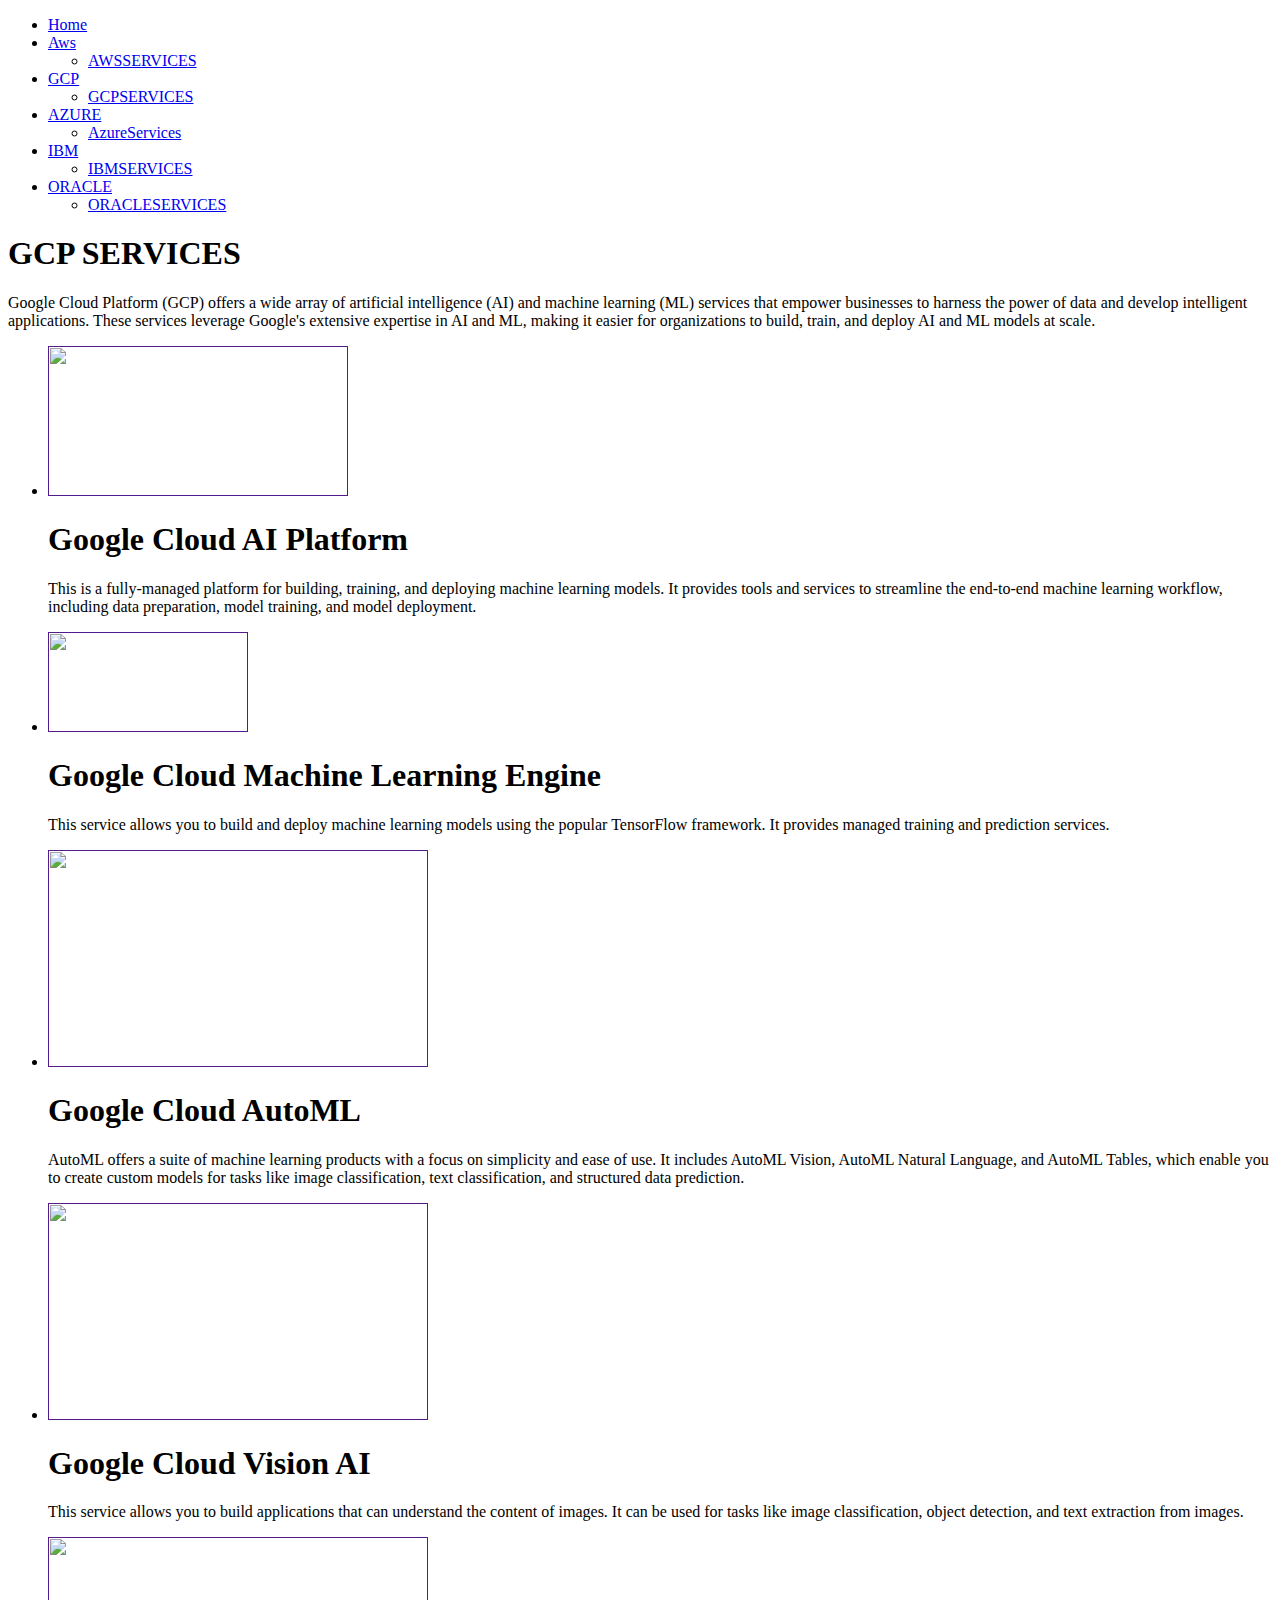
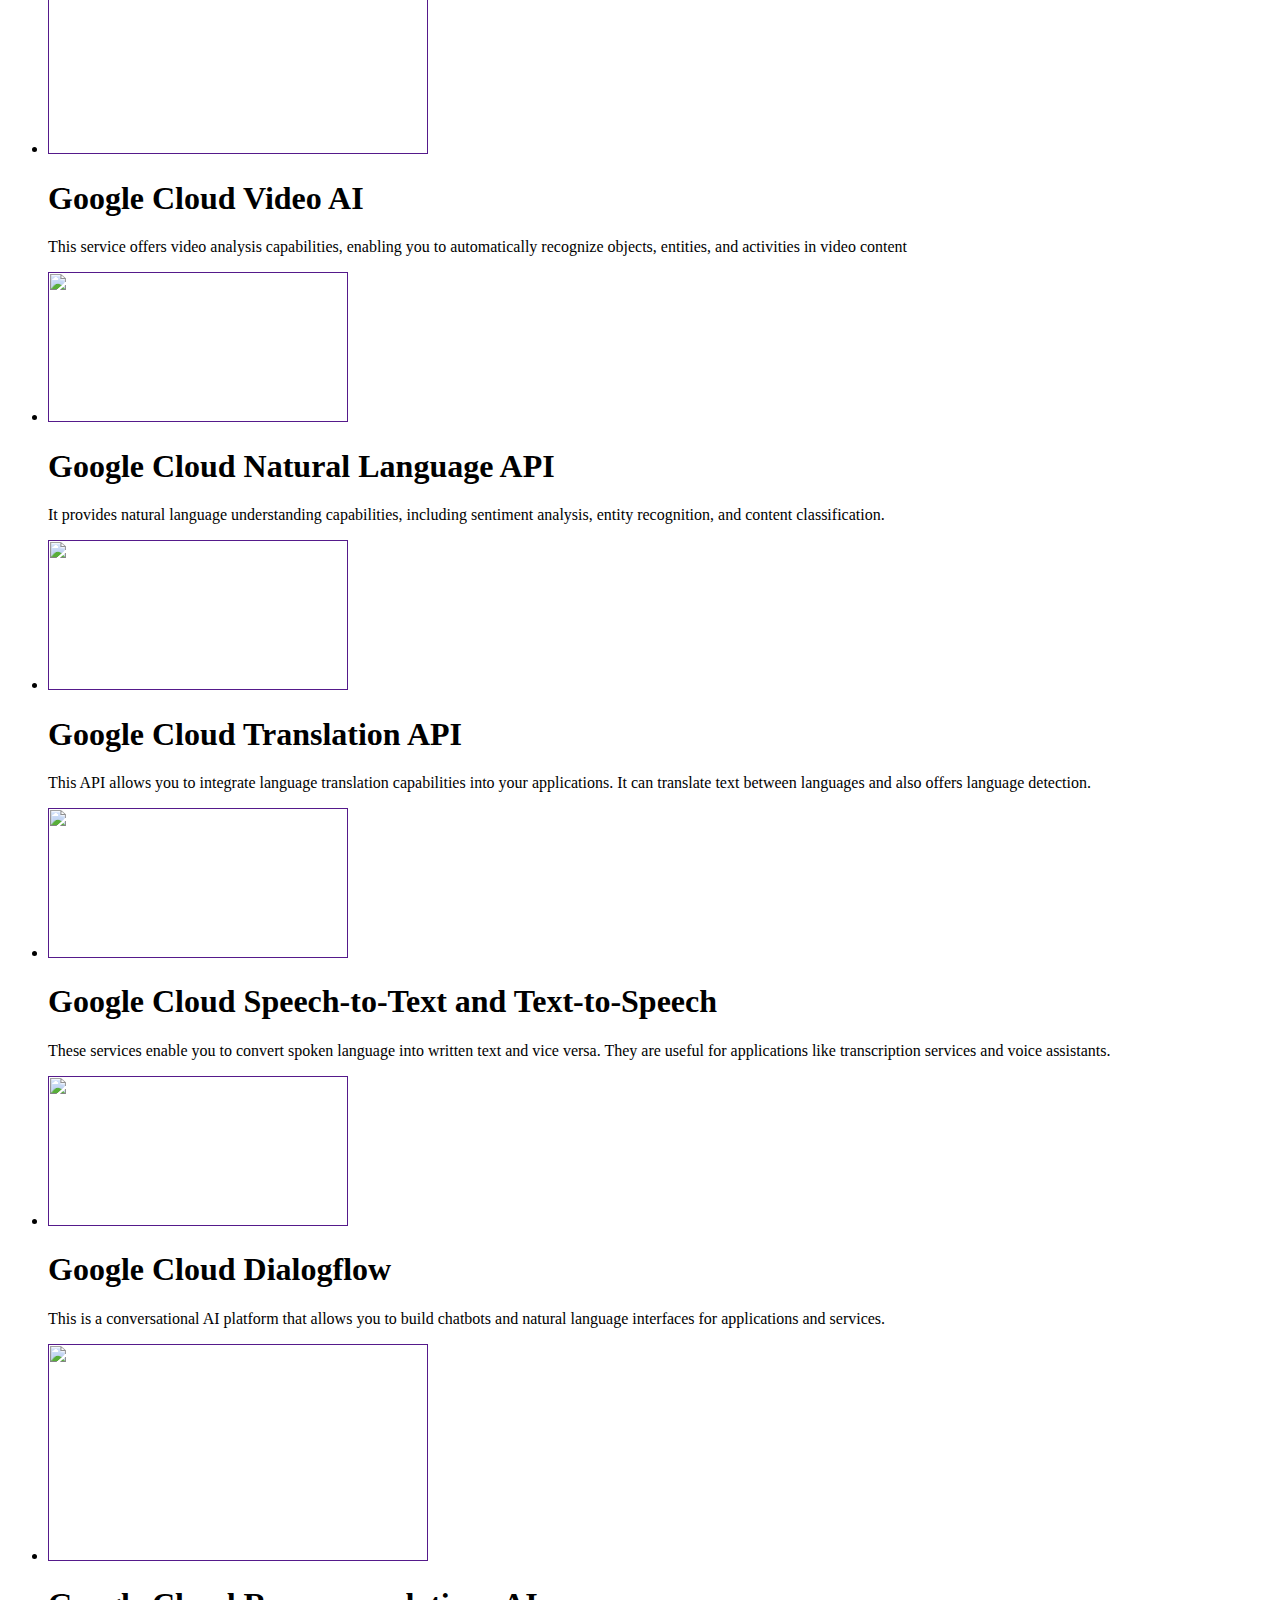
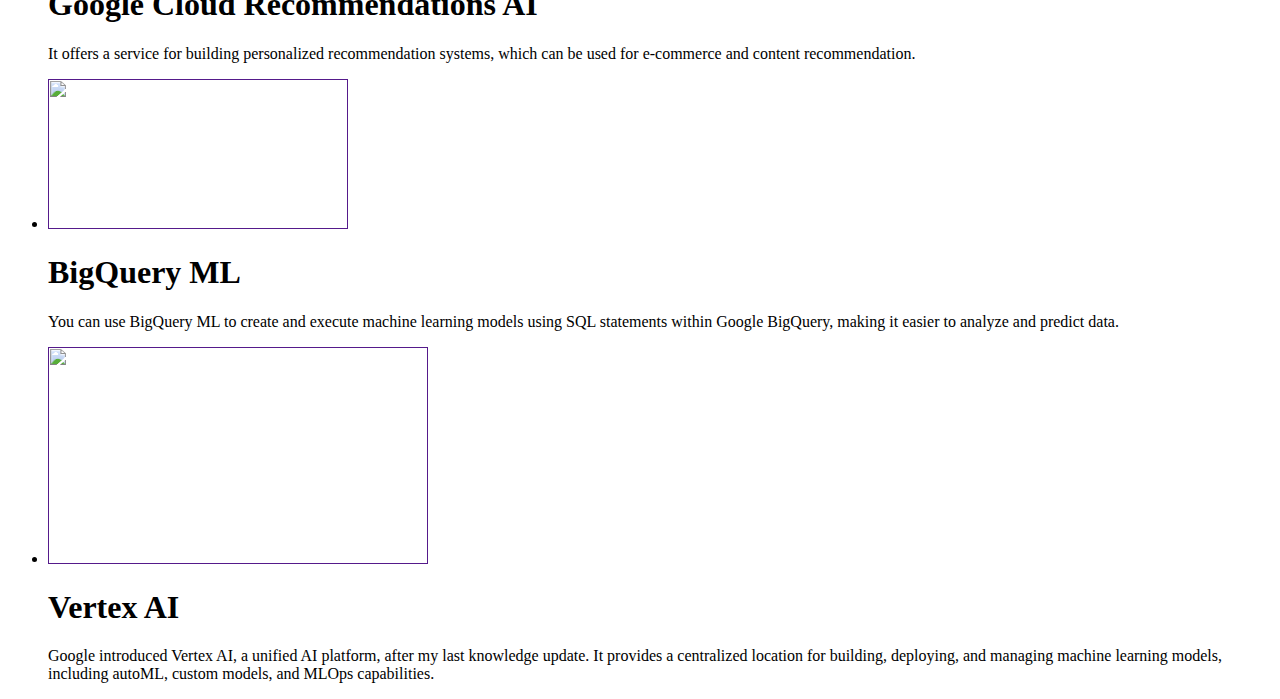
==== gcpprojectservices.html @ e1c2b0af "Update gcpprojectservices.html" ====
<!doctype html>
<!-- Website template by freewebsitetemplates.com -->
<html>
<head>
	<meta charset="UTF-8">
	<meta name="viewport" content="width=device-width, initial-scale=1.0">
	<title>projects - Space Science Website Template</title>
	<link rel="stylesheet" href="css/style.css" type="text/css">
	<link rel="stylesheet" type="text/css" href="css/mobile.css">
	<script src="js/mobile.js" type="text/javascript"></script>
</head>
<body>
	<div id="page">
		<div id="header">
            <div>
				<a href="index.html" class=""></a>
				<ul id="navigation">
					<li class="selected">
						<a href="index.html">Home</a>
					</li>
					<li class ="menu">
						<a href="aws.html">Aws</a>
						<ul class="primary">
							<li>
								<a href="awsprojectsservices.html">AWSSERVICES</a>
							</li>
						</ul>
					</li>
					<li class="menu">
						<a href="gcp.html">GCP</a>
						<ul class="primary">
							<li>
								<a href="gcpprojectservices.html">GCPSERVICES</a>
							</li>
						</ul>
					</li>
					<li class="menu">
						<a href="azure.html">AZURE</a>
						<ul class="secondary">
							<li>
								<a href="azureprojectsservices.html">AzureServices</a>
							</li>
						</ul>
					</li>
					<li class="menu">
						<a href="ibm.html">IBM</a>
						<ul class="secondary">
							<li>
								<a href="ibmservices.html">IBMSERVICES</a>
							</li>
						</ul>
					</li>
					<li class="menu">
						<a href="oracle.html">ORACLE</a>
						<ul class="secondary">
							<li>
								<a href="oracleprojectsservices.html">ORACLESERVICES</a>
							</li>
						</ul>
					</li>
				</ul>
			</div>
		</div>
		<div id="body">
			<div class="header">
				<div>
					<h1>GCP SERVICES</h1>
					<p>Google Cloud Platform (GCP) offers a wide array of artificial intelligence (AI) and machine learning (ML) services that empower businesses to harness the power of data and develop intelligent applications. These services leverage Google's extensive expertise in AI and ML, making it easier for organizations to build, train, and deploy AI and ML models at scale.</p>
					<ul>
						<li>
							<a href=""><img src="gcp ai.png" width="300" height="150" alt=""></a>
							<div>
								<h1>Google Cloud AI Platform</h1>
								<p>This is a fully-managed platform for building, training, and deploying machine learning models. It provides tools and services to streamline the end-to-end machine learning workflow, including data preparation, model training, and model deployment.</p>		
							</div>
						</li>
                        <li>
							<a href=""><img src="gcpml.jpg" width="200" height="100" alt=""></a>
							<div>
								<h1>Google Cloud Machine Learning Engine</h1>
								<p> This service allows you to build and deploy machine learning models using the popular TensorFlow framework. It provides managed training and prediction services.</p>
							</div>
						</li>
						<li>
							<a href=""><img src="gcpauto ml.png" width="380" height="217" alt=""></a>
							<div>
								<h1>Google Cloud AutoML</h1>
								<p> AutoML offers a suite of machine learning products with a focus on simplicity and ease of use. It includes AutoML Vision, AutoML Natural Language, and AutoML Tables, which enable you to create custom models for tasks like image classification, text classification, and structured data prediction.
                                </p>
							</div>						
						</li>
						<li>
							<a href=""><img src="gcp vision ai.png" width="380" height="217" alt=""></a>
							<div>
								<h1>Google Cloud Vision AI</h1>
								<p>This service allows you to build applications that can understand the content of images. It can be used for tasks like image classification, object detection, and text extraction from images.</p>
							</div>
						</li>
                        <li>
							<a href=""><img src="gcpvideoai.png" width="380" height="217" alt=""></a>
							<div>
								<h1>Google Cloud Video AI</h1>
								<p>This service offers video analysis capabilities, enabling you to automatically recognize objects, entities, and activities in video content</p>
							</div>
						</li>
                        <li>
							<a href=""><img src="gcpnaturalapi.png" width="300" height="150" alt=""></a>
							<div>
								<h1>Google Cloud Natural Language API</h1>
								<p>It provides natural language understanding capabilities, including sentiment analysis, entity recognition, and content classification.
                                </p>
							</div>
						</li>
                        <li>
							<a href=""><img src="gcp translation api.png" width="300" height="150" alt=""></a>
							<div>
								<h1>Google Cloud Translation API</h1>
								<p> This API allows you to integrate language translation capabilities into your applications. It can translate text between languages and also offers language detection.</p>
							</div>
						</li>
                        <li>
							<a href=""><img src="gcp s2t&t2s.png" width="300" height="150" alt=""></a>
							<div>
								<h1>Google Cloud Speech-to-Text and Text-to-Speech</h1>
								<p> These services enable you to convert spoken language into written text and vice versa. They are useful for applications like transcription services and voice assistants.</p>
							</div>
						</li>
                        <li>
							<a href=""><img src="gcpdialogflow.png" width="300" height="150" alt=""></a>
							<div>
								<h1>Google Cloud Dialogflow</h1>
								<p> This is a conversational AI platform that allows you to build chatbots and natural language interfaces for applications and services.</p>
							</div>
						</li>
                        <li>
							<a href=""><img src="gcprecommendation ai.png" width="380" height="217" alt=""></a>
							<div>
								<h1>Google Cloud Recommendations AI</h1>
								<p>  It offers a service for building personalized recommendation systems, which can be used for e-commerce and content recommendation.</p>
							</div>
						</li>
                        <li>
							<a href=""><img src="gcp bgml.png" width="300" height="150" alt=""></a>
							<div>
								<h1>BigQuery ML</h1>
								<p> You can use BigQuery ML to create and execute machine learning models using SQL statements within Google BigQuery, making it easier to analyze and predict data.</p>
							</div>
						</li>
                        <li>
							<a href=""><img src="awspersonalise.png"width="380" height="217" alt=""></a>
							<div>
								<h1>Vertex AI</h1>
								<p> Google introduced Vertex AI, a unified AI platform, after my last knowledge update. It provides a centralized location for building, deploying, and managing machine learning models, including autoML, custom models, and MLOps capabilities.</p>
							</div>
						</li>
					</ul>
				</div>
			</div>
		</div>
	</div>
</body>
</html>
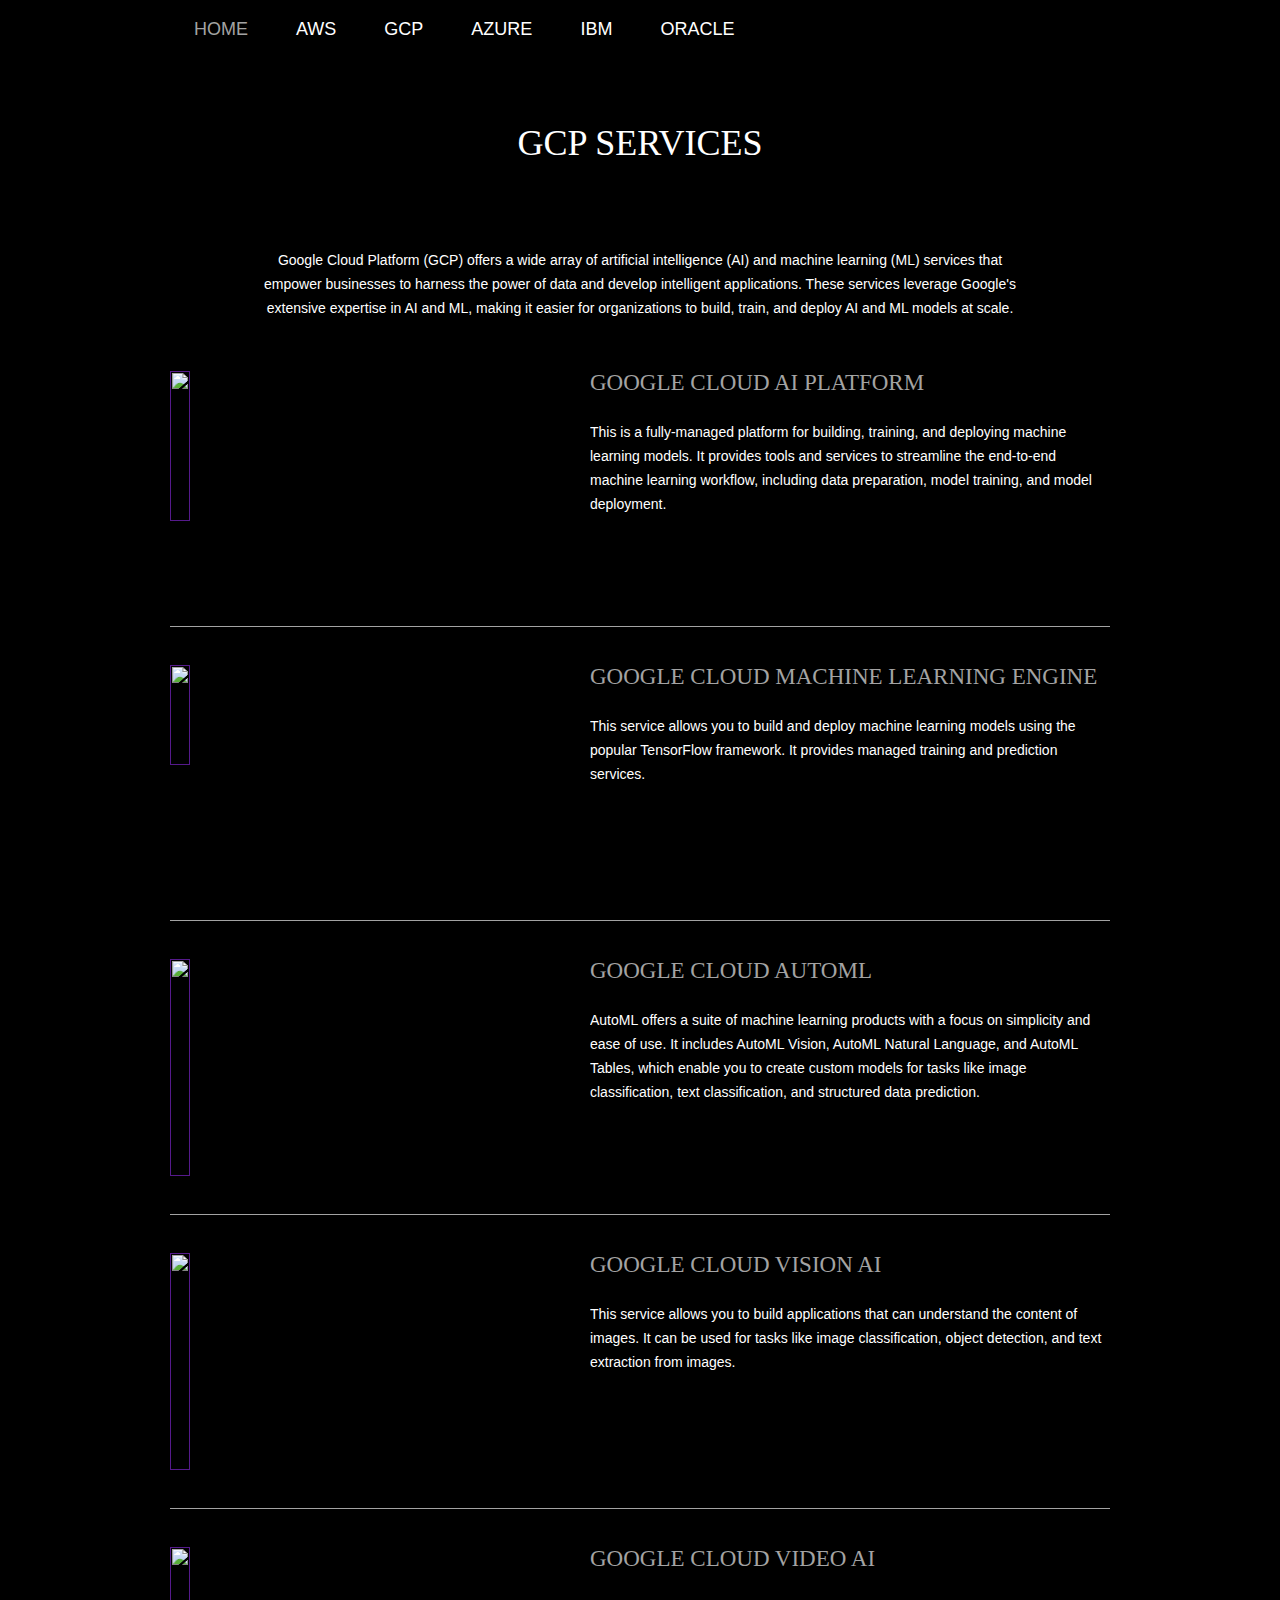
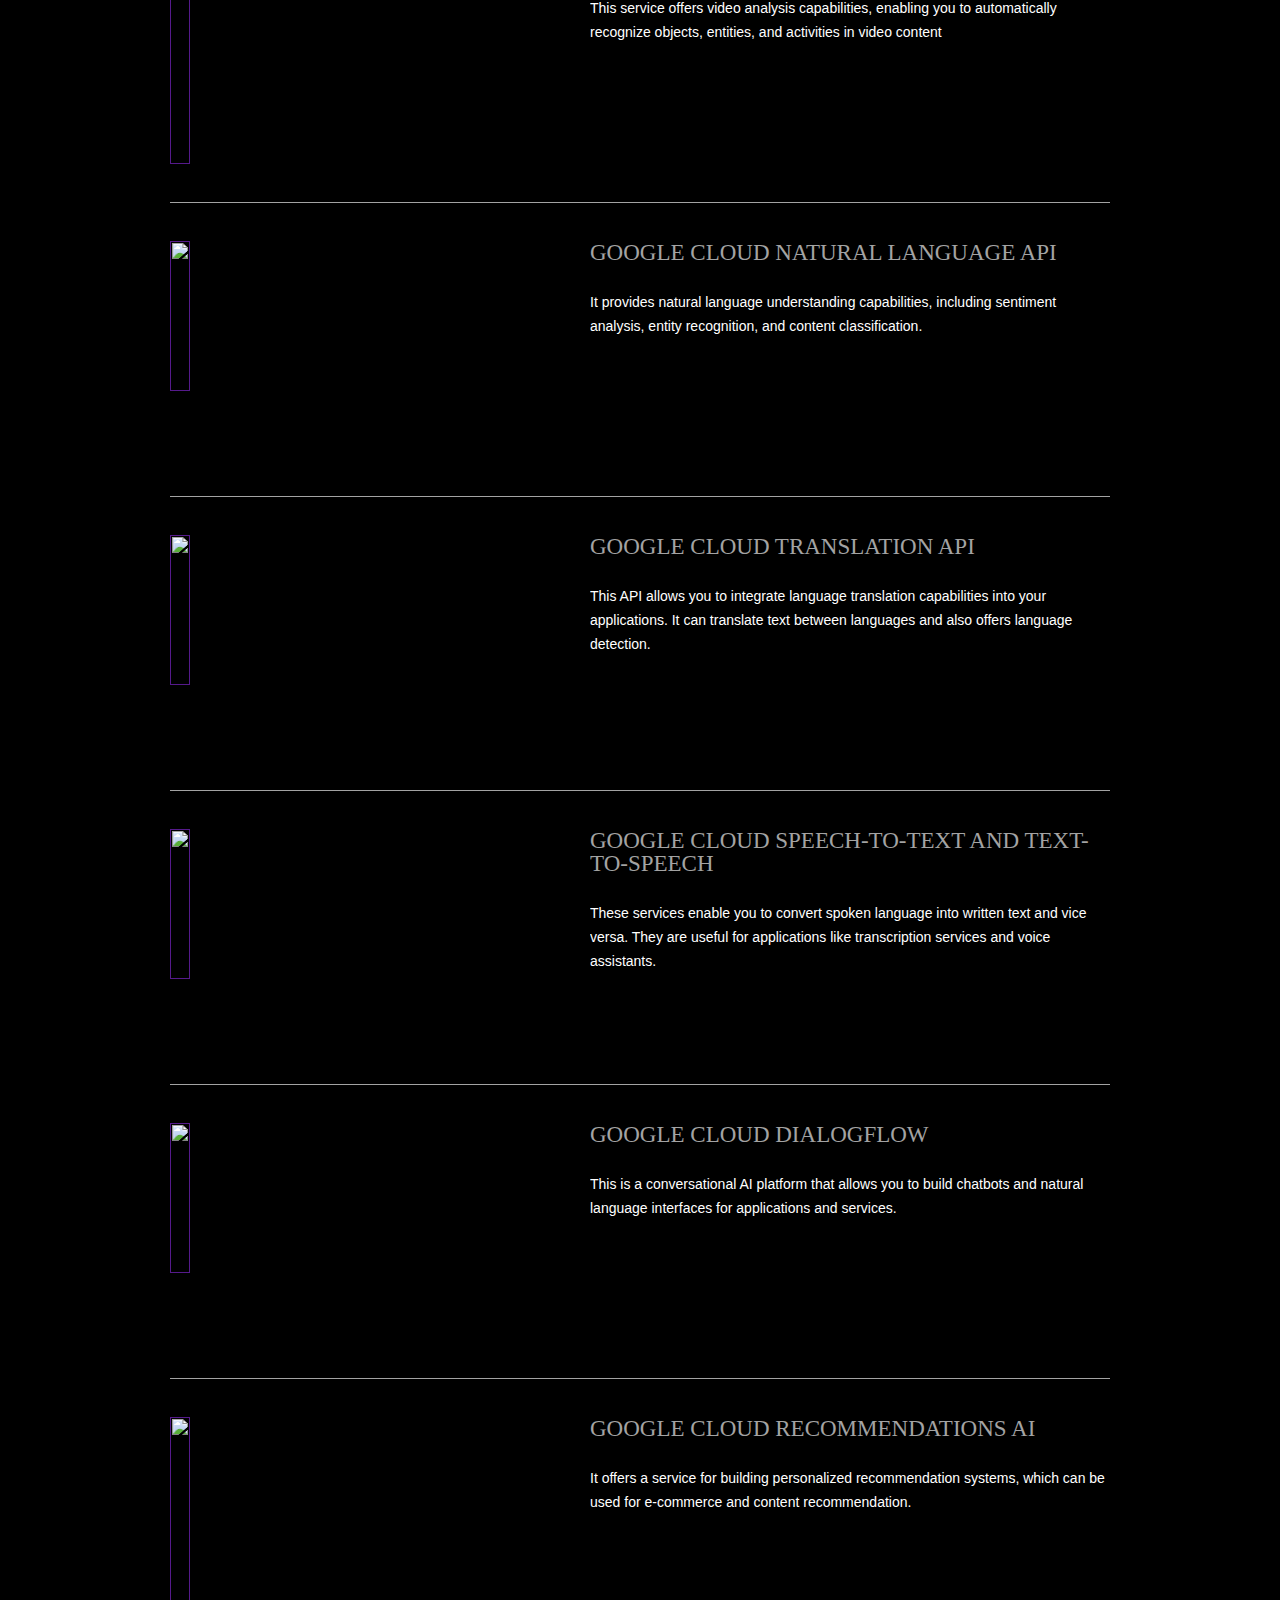
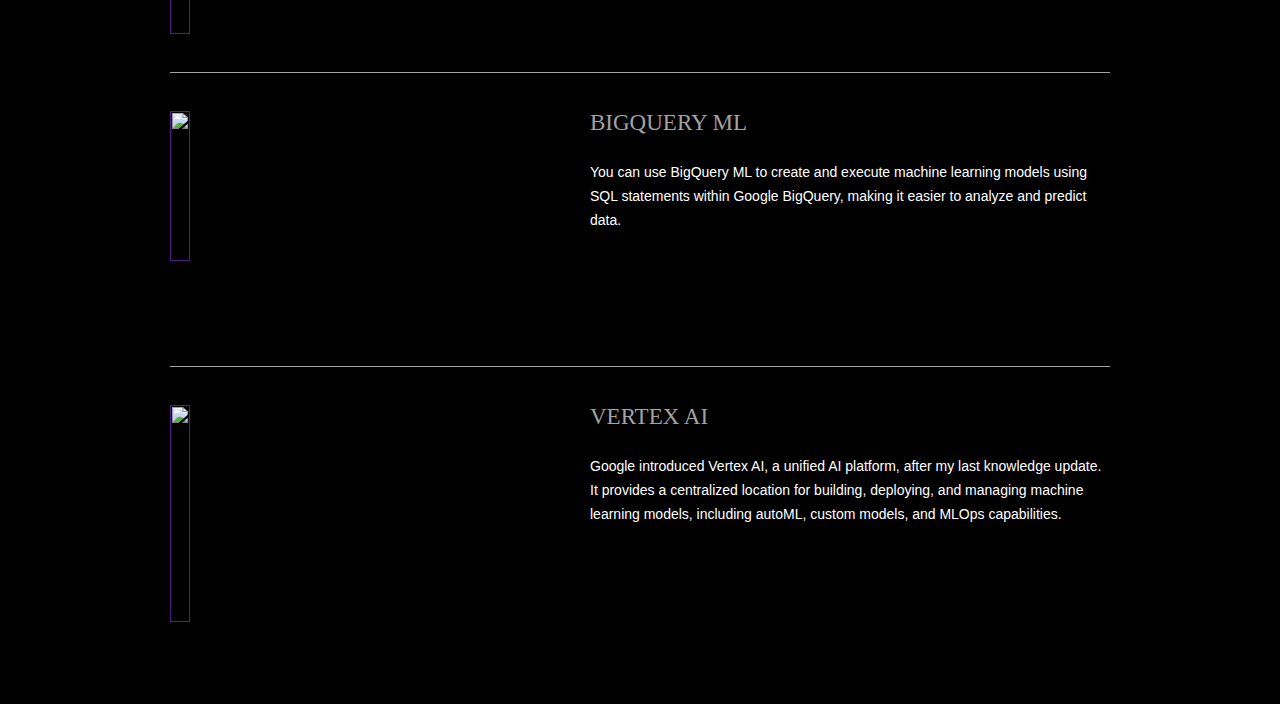
==== commit 207a6fee: "Update gcpprojectservices.html" ====
--- a/gcpprojectservices.html
+++ b/gcpprojectservices.html
@@ -5,9 +5,9 @@
 	<meta charset="UTF-8">
 	<meta name="viewport" content="width=device-width, initial-scale=1.0">
 	<title>projects - Space Science Website Template</title>
-	<link rel="stylesheet" href="css/style.css" type="text/css">
-	<link rel="stylesheet" type="text/css" href="css/mobile.css">
-	<script src="js/mobile.js" type="text/javascript"></script>
+	<link rel="stylesheet" href="style.css" type="text/css">
+	<link rel="stylesheet" type="text/css" href="mobile.css">
+	<script src="mobile.js" type="text/javascript"></script>
 </head>
 <body>
 	<div id="page">
--- a/style.css
+++ b/style.css
@@ -0,0 +1,1438 @@
+/* Website template by freewebsitetemplates.com */
+body {
+	margin: 0;
+	padding: 0;
+	position: relative;
+	width: auto;
+}
+body #page {
+	background: url(bg-home.jpg) no-repeat scroll center top #000000;
+	background-size: cover;
+	background-repeat: no-repeat;
+	margin: 0;
+	overflow: hidden;
+	padding: 0;
+	width: auto;
+	z-index: 3;
+}
+body #page {
+    background-color: #000000; /* Set a background color if needed */
+    background-image: url('backgoundimg.jpg');
+    background-size: cover;
+    background-repeat: no-repeat;
+    margin: 0;
+    overflow: hidden;
+    padding: 0;
+    width: auto;
+    z-index: 3;
+}
+a {
+	text-decoration: none;
+	outline: none;
+}
+a:active {
+	background: none;
+}
+img {
+	border: none;
+}
+/*-------------------------------------------FONTS---------------------------------------------*/
+@font-face {
+	font-family: 'audiowide-regular-webfont';
+	src: url('../fonts/audiowide-regular-webfont.eot');
+	src: url('../fonts/audiowide-regular-webfont.woff') format('woff'), url('../fonts/audiowide-regular-webfont.ttf') format('truetype'), url('../fonts/audiowide-regular-webfont.svg') format('svg');
+}
+/*----------------------------------------header-styles---------------------------------------*/
+#header {
+	background: url(../images/bg-transparent1.png) repeat;
+	margin: 0;
+	min-height: 60px;
+	padding: 0;
+	width: auto;
+}
+#header div {
+	margin: 0 auto;
+	max-width: 940px;
+	min-height: 60px;
+	padding: 0 10px;
+}
+#header div a.logo {
+	display: block;
+	float: left;
+	height: 60px;
+	margin: 0 44px 0 0;
+	padding: 0;
+	width: 304px;
+}
+#header div a img {
+	display: block;
+	margin: 0;
+	padding: 0;
+	width: auto;
+}
+#header div ul {
+	display: inline-block;
+	float: left;
+	list-style: none;
+	margin: 0;
+	padding: 0;
+	width: auto;
+}
+#header div ul li {
+	float: left;
+	margin: 0;
+	padding: 0;
+	width: auto;
+}
+#header div ul li a {
+	color: #ffffff;
+	display: block;
+	font-family: Arial;
+	font-size: 18px;
+	font-weight: normal;
+	line-height: 59px;
+	margin: 0;
+	min-height: 60px;
+	padding: 0 24px;
+ *padding: 0 23px; /* Needed for IE8 and old versions */
+	text-align: center;
+	text-transform: uppercase;
+	width: auto;
+}
+#header div ul li a:hover {
+	background-color: #620031;
+	color: #ffffff;
+}
+#header div ul li.selected a {
+	background-color: #000000;
+	color: #a3a3a3;
+}
+#header div ul li.menu {
+	position: relative;
+}
+#header div ul li.menu ul {
+	display: block;
+	left: -99999px;
+	list-style: none;
+	margin: 0;
+	padding: 0;
+	position: absolute;
+	top: 60px;
+	width: 142px;
+	z-index: 50;
+}
+#header div ul li.menu:hover ul.primary {
+	left: 31px;
+}
+#header div ul li.menu ul.primary.selected {
+	left: 31px;
+}
+#header div ul li.menu:hover ul.secondary {
+	left: -20px;
+}
+#header div ul li.menu ul.secondary.selected {
+	left: -20px;
+}
+#header div ul li.menu ul li {
+	margin: 0;
+	padding: 0;
+	width: auto;
+}
+#header div ul li.menu ul li a {
+	background-color: #620031;
+	color: #ffffff;
+	display: block;
+	font-family: Arial;
+	font-size: 18px;
+	font-weight: normal;
+	line-height: 60px;
+	margin: 0;
+	min-height: 60px;
+	padding: 0 10px;
+	text-align: center;
+	text-transform: uppercase;
+	width: auto;
+}
+#header div ul li.menu ul.primary.selected li a, #header div ul li.menu ul.secondary.selected li a {
+	background-color: #000000;
+	color: #a3a3a3;
+}
+/*----------------------------------------body-home-styles---------------------------------------*/
+#body {
+    background-color: #000000;
+    margin: 0;
+    min-height: 808px;
+    overflow: hidden;
+    padding: 0;
+    width: 100%;
+}
+
+#body.home {
+    background: none;
+    margin: 0;
+    min-height: 1308px;
+    overflow: hidden;
+    padding: 0;
+    width: 100%;
+}
+
+#body.home .header {
+    background: none;
+    margin: 0;
+    overflow: hidden;
+    padding: 0;
+    width: 100%;
+}
+
+#body.home .header div {
+    margin: 0 auto;
+    max-width: 940px;
+    overflow: hidden;
+    padding: 0 10px;
+    position: relative;
+}
+
+#body.home .header div img.satellite {
+    display: block;
+    left: 10px;
+    margin: 0;
+    padding: 0;
+    position: absolute;
+    top: 41px;
+    width: auto;
+    z-index: 50;
+}
+
+#body.home .header div h1 {
+    color: #FFFFFF;
+    font-family: audiowide-regular-webfont;
+    font-size: 45px;
+    font-weight: normal;
+    line-height: 50px;
+    margin: 10px 0 27px;
+    padding-top: 100px;
+    position: relative;
+    text-align: left;
+    text-transform: uppercase;
+    width: 100%; /* Full width */
+    z-index: 60;
+}
+
+#body.home .header div h2 {
+    color: #FFFFFF;
+    font-family: audiowide-regular-webfont;
+    font-size: 43px;
+    font-weight: normal;
+    line-height: 43px;
+    margin: 0 0 36px;
+    padding: 0;
+    position: relative;
+    text-align: left;
+    text-transform: uppercase;
+    width: 90%; /* Full width */
+    z-index: 50;
+	/* 
+	 */
+}
+
+#body.home .header div a.more {
+    background-color: #000000;
+    color: #a3a3a3;
+    display: inline-block;
+    font-family: Arial;
+    font-size: 18px;
+    font-weight: normal;
+    height: 30px;
+    line-height: 30px;
+    width: 150px; /* Set a fixed width */
+    text-align: center;
+    text-transform: uppercase;
+    margin: 0 auto; /* Center horizontally */
+    position: relative;
+    top: 50%; /* Center vertically */
+    transform: translateY(-50%); /* Adjust for vertical alignment */
+}
+
+
+#body.home .header div a.more:hover {
+    background-color: #a80914;
+    color: #c7f6b5;
+}
+
+#body.home .header div h3 {
+    background: url("../images/bg-transparent1.png") repeat;
+    color: #87e226;
+    font-family: audiowide-regular-webfont;
+    font-size: 23px;
+    font-weight: normal;
+    line-height: 23px;
+    margin: 10px;
+    min-height: 27px;
+	border-radius: 6%;
+    padding: 10px 10px;
+    position: relative;
+    text-align: center;
+    text-transform: uppercase;
+    width: 40%; /* Full width */
+}
+
+#body.home .header div ul {
+    display: flex; /* Use flexbox for alignment */
+    list-style:armenian;
+    margin: 0;
+    padding: 5px;
+	border-radius: 6%;
+    width: 100%;
+    justify-content: space-between; /* Add space between images */
+	
+}
+
+#body.home .header div ul li {
+    border-radius: 4%;
+    margin: 0;
+    padding: 0;
+    width: 30%; /* Adjust the width of individual items */
+}
+
+#body.home .header div ul li a {
+    display: block;
+    height: auto;
+    margin: 0;
+    padding: 2%;
+    text-align: center;
+}
+
+#body.home .header div ul li a img {
+    cursor:default;
+    filter: alpha(opacity=80);
+    opacity: 1.0;
+    display: block;
+    margin: 3px;
+    padding: 2px;
+    width: 180px;
+    height: 150px; /* Set the desired height */
+    border-radius: 30px;
+    margin-bottom: 20px;
+}
+#body.home .header div ul li a img:hover {
+	filter: alpha(opacity=70);/* Needed for IE8 and old versions */
+	opacity: 0.7;
+}
+#body.home .body {
+	background-color: #630031;
+	margin: 0;
+	min-height: 168px;
+	overflow: hidden;
+	padding: 0;
+	width: 100%;
+}
+#body.home .body div {
+	margin: 0 auto;
+	max-width: 940px;
+	overflow: hidden;
+	padding: 31px 10px 0;
+}
+#body.home .body div h1 {
+	color: #FFFFFF;
+	display: block;
+	font-family: audiowide-regular-webfont;
+	font-size: 32px;
+	font-weight: normal;
+	line-height: 32px;
+	margin: 0 auto 24px;
+	padding: 0;
+	text-align: center;
+	text-transform: uppercase;
+	width: 780px;
+}
+#body.home .body div p {
+	color: #ffffff;
+	display: block;
+	font-family: Arial;
+	font-size: 18px;
+	font-weight: normal;
+	line-height: 24px;
+	margin: 0 auto;
+	padding: 0;
+	text-align: center;
+	width: 780px;
+}
+#body.home .body div p a {
+	color: #ffffff;
+	font-family: Arial;
+	font-size: 18px;
+	font-weight: normal;
+	line-height: 24px;
+	margin: 0 auto;
+	padding: 0;
+	text-decoration: underline;
+}
+#body.home .body div p a:hover {
+	color: #a3a3a3;
+}
+#body.home .footer {
+	background-color: #000000;
+	margin: 0;
+	overflow: hidden;
+	padding: 0;
+	width: 100%;
+}
+#body.home .footer div {
+	margin: 0 auto;
+	max-width: 960px;
+	overflow: hidden;
+	padding: 32px 0 16px;
+}
+#body.home .footer div ul {
+	display: inline-block;
+	list-style: none;
+	margin: 0;
+	overflow: hidden;
+	padding: 0;
+	width: auto;
+}
+#body.home .footer div ul li:first-child {
+	float: left;
+	margin: 0 10px;
+	padding: 0;
+	width: 460px;
+}
+#body.home .footer div ul li {
+	float: left;
+	margin: 0 0 0 10px;
+	padding: 0 0 0 20px;
+	width: 440px;
+}
+#body.home .footer div ul li h1 {
+	color: #FFFFFF;
+	font-family: audiowide-regular-webfont;
+	font-size: 32px;
+	font-weight: normal;
+	line-height: 32px;
+	margin: 0 0 44px;
+	padding: 0;
+	text-align: left;
+	text-transform: uppercase;
+	width: auto;
+}
+#body.home .footer div ul li a {
+	display: block;
+	height: 258px;
+	margin: 0;
+	position: relative;
+	padding: 0;
+	width: 460px;
+}
+#body.home .footer div ul li a img {
+	cursor: pointer;
+	filter: alpha(opacity=100);/* Needed for IE8 and old versions */
+	opacity: 1.0;
+	display: block;
+	margin: 0;
+	padding: 0;
+	width: auto;
+}
+#body.home .footer div ul li a:hover img {
+	filter: alpha(opacity=70);/* Needed for IE8 and old versions */
+	opacity: 0.7;
+}
+#body.home .footer div ul li a span {
+	background: url(../images/icons.png) no-repeat 0 -152px;
+	display: block;
+	height: 72px;
+	left: 199px;
+	margin: 0;
+	padding: 0;
+	position: absolute;
+	top: 94px;
+	width: 62px;
+}
+#body.home .footer div ul li a:hover span {
+	background: url(../images/icons.png) no-repeat 0 -226px;
+}
+#body.home .footer div ul li ul {
+	display: inline-block;
+	list-style: none outside none;
+	margin: 0;
+	overflow: hidden;
+	padding: 0;
+	width: 440px;
+}
+#body.home .footer div ul li ul li {
+	border-top: 1px solid #A3A3A3;
+	float: none;
+	margin: 0;
+	overflow: hidden;
+	padding: 39px 10px 38px 0;
+	width: 440px;
+}
+#body.home .footer div ul li ul li:first-child {
+	border: medium none;
+	margin: 0;
+	padding: 0 0 38px;
+	width: 440px;
+}
+#body.home .footer div ul li ul li a {
+	display: block;
+	float: left;
+	height: 90px;
+	margin: 0 20px 0 0;
+	padding: 0;
+	width: 100px;
+}
+#body.home .footer div ul li ul li a img {
+	cursor: pointer;
+	filter: alpha(opacity=100);/* Needed for IE8 and old versions */
+	opacity: 1.0;
+	display: block;
+	margin: 0;
+	padding: 0;
+	width: auto;
+}
+#body.home .footer div ul li ul li a img:hover {
+	filter: alpha(opacity=70);/* Needed for IE8 and old versions */
+	opacity: 0.7;
+}
+#body.home .footer div ul li ul li h1 {
+	color: #A3A3A3;
+	float: left;
+	font-family: audiowide-regular-webfont;
+	font-size: 23px;
+	font-weight: normal;
+	line-height: 23px;
+	margin: 0;
+	padding: 4px 0 8px;
+	text-align: left;
+	text-transform: uppercase;
+	width: 310px;
+}
+#body.home .footer div ul li ul li span {
+	color: #FFFFFF;
+	display: block;
+	float: left;
+	font-family: Arial;
+	font-size: 14px;
+	font-weight: normal;
+	line-height: 14px;
+	margin: 0 0 10px;
+	padding: 0;
+	text-align: left;
+	text-transform: uppercase;
+	width: 310px;
+}
+#body.home .footer div ul li ul li a.more {
+	background-color: #3c0f38;
+	color: #ffffff;
+	display: block;
+	float: right;
+	font-family: Arial;
+	font-size: 14px;
+	font-weight: normal;
+	height: 31px;
+	line-height: 31px;
+	margin: 0;
+	padding: 0;
+	text-align: center;
+	text-transform: uppercase;
+	width: 120px;
+}
+#body.home .footer div ul li ul li a.more:hover {
+	background-color: #620031;
+}
+/*----------------------------------------body-styles---------------------------------------*/
+#body.about .header {
+	background: url(backgoundimg.jpg) no-repeat center top #000000;
+	background-size: cover;
+	background-repeat: no-repeat;
+	margin: 0;
+	min-height: 150vh;
+	padding: 0;
+	width: 100%;
+}
+#body.about .header div, #body .header div {
+	margin: 0 auto;
+	max-width: 960px;
+	overflow: hidden;
+	padding: 65px 0 40px;
+}
+#body.about .header div h1, #body .header div h1 {
+	color: #FFFFFF;
+	display: block;
+	font-family: audiowide-regular-webfont;
+	font-size: 36px;
+	font-weight: normal;
+	line-height: 36px;
+	margin: 0 auto 87px;
+	padding: 0;
+	text-align: center;
+	text-transform: uppercase;
+	width: 940px;
+}
+#body.about .header div h2 {
+	color: #FFFFFF;
+	display: block;
+	font-family: audiowide-regular-webfont;
+	font-size: 32px;
+	font-weight: normal;
+	line-height: 32px;
+	margin: 0 auto 24px;
+	padding: 0;
+	text-align: center;
+	text-transform: uppercase;
+	width: 820px;
+}
+#body.about .header div p {
+	color: #ffffff;
+	display: block;
+	font-family: Arial;
+	font-size: 18px;
+	font-weight: normal;
+	line-height: 24px;
+	margin: 0 auto;
+	padding: 0;
+	text-align: center;
+	width: 820px;
+}
+#body.about .header div p a {
+	color: #ffffff;
+	font-family: Arial;
+	font-size: 18px;
+	font-weight: normal;
+	line-height: 24px;
+	margin: 0;
+	padding: 0;
+	text-decoration: underline;
+}
+#body.about .header div p a:hover {
+	color: #a3a3a3;
+}
+#body.about .body {
+	background-color: #620031;
+	margin: 0;
+	min-height: 253px;
+	overflow: hidden;
+	padding: 0;
+	width: 100%;
+}
+#body.about .body div {
+	margin: 0 auto;
+	max-width: 940px;
+	overflow: hidden;
+	padding: 36px 10px 35px;
+}
+#body.about .body div h2 {
+	color: #A3A3A3;
+	float: left;
+	font-family: audiowide-regular-webfont;
+	font-size: 23px;
+	font-weight: normal;
+	line-height: 23px;
+	margin: 18px 0 26px;
+	padding: 0;
+	text-align: left;
+	text-transform: uppercase;
+	width: 620px;
+}
+#body.about .body div p {
+	color: #ffffff;
+	display: block;
+	float: left;
+	font-family: Arial;
+	font-size: 14px;
+	font-weight: normal;
+	line-height: 24px;
+	margin: 0;
+	padding: 0;
+	text-align: left;
+	width: 620px;
+}
+#body.about .body div p a {
+	color: #ffffff;
+	font-family: Arial;
+	font-size: 14px;
+	font-weight: normal;
+	line-height: 24px;
+	margin: 0;
+	padding: 0;
+	text-decoration: underline;
+}
+#body.about .body div p a:hover {
+	color: #a3a3a3;
+}
+#body.about .body div img {
+	display: block;
+	float: right;
+	margin: 0;
+	padding: 0;
+	width: auto;
+}
+#body.about .footer {
+	background-color: #000000;
+	margin: 0;
+	min-height: 366px;
+	padding: 0;
+	width: 100%;
+}
+#body.about .footer div {
+	margin: 0 auto;
+	overflow: hidden;
+	padding: 79px 0 0 10px;
+	width: 950px;
+}
+#body.about .footer div h2 {
+	color: #A3A3A3;
+	float: right;
+	font-family: audiowide-regular-webfont;
+	font-size: 23px;
+	font-weight: normal;
+	line-height: 23px;
+	margin: 34px 0 24px;
+	padding: 0;
+	text-align: left;
+	text-transform: uppercase;
+	width: 557px;
+}
+#body.about .footer div p {
+	color: #ffffff;
+	display: block;
+	float: right;
+	font-family: Arial;
+	font-size: 18px;
+	font-weight: normal;
+	line-height: 24px;
+	margin: 0 auto;
+	padding: 0;
+	text-align: left;
+	width: 557px;
+}
+#body.about .footer div p a {
+	color: #ffffff;
+	font-family: Arial;
+	font-size: 18px;
+	font-weight: normal;
+	line-height: 24px;
+	margin: 0 auto;
+	padding: 0;
+	text-decoration: underline;
+}
+#body.about .footer div p a:hover {
+	color: #a3a3a3;
+}
+#body.about .footer div img {
+	float: left;
+	display: block;
+	margin: 0;
+	padding: 0;
+	width: auto;
+}
+#body.about .section {
+	background-color: #3c0f38;
+	margin: 0;
+	min-height: 234px;
+	padding: 0;
+	width: auto;
+}
+#body.about .section div {
+	margin: 0 auto;
+	max-width: 960px;
+	overflow: hidden;
+	padding: 58px 0 55px;
+}
+#body.about .section div h2 {
+	color: #A3A3A3;
+	display: block;
+	font-family: audiowide-regular-webfont;
+	font-size: 23px;
+	font-weight: normal;
+	line-height: 23px;
+	margin: 0 auto 26px;
+	padding: 0;
+	text-align: center;
+	text-transform: uppercase;
+	width: 780px;
+}
+#body.about .section div p {
+	color: #ffffff;
+	display: block;
+	font-family: Arial;
+	font-size: 14px;
+	font-weight: normal;
+	line-height: 24px;
+	margin: 0 auto;
+	padding: 0;
+	text-align: center;
+	width: 780px;
+}
+#body.about .section div p a {
+	color: #ffffff;
+	font-family: Arial;
+	font-size: 14px;
+	font-weight: normal;
+	line-height: 24px;
+	margin: 0;
+	padding: 0;
+	text-decoration: underline;
+}
+#body.about .section div p a:hover {
+	color: #a3a3a3;
+}
+#body .header {
+	margin: 0 auto;
+	padding: 0;
+	width: 100%;
+}
+#body .header div ul {
+	display: inline-block;
+	max-width: 940px;
+	list-style: none outside none;
+	margin: 0;
+	padding: 3px 10px 0;
+}
+#body .header div ul li:first-child {
+	border: none;
+	padding: 0 0 38px;
+}
+#body .header div ul li {
+	border-top: 1px solid #A3A3A3;
+	margin: 0;
+	overflow: hidden;
+	padding: 38px 0;
+	width: auto;
+}
+#body .header div ul li a {
+	display: block;
+	float: left;
+	height: 217px;
+	margin: 0 40px 0 0;
+	padding: 0;
+	width: 380px;
+}
+#body .header div ul li a img {
+	cursor: pointer;
+	filter: alpha(opacity=100);/* Needed for IE8 and old versions */
+	opacity: 1.0;
+	display: block;
+	margin: 0;
+	padding: 0;
+	width: auto;
+}
+#body .header div ul li a img:hover {
+	filter: alpha(opacity=70);/* Needed for IE8 and old versions */
+	opacity: 0.7;
+}
+#body .header div ul li div {
+	float: left;
+	margin: 0;
+	overflow: hidden;
+	padding: 0;
+	width: 520px;
+}
+#body .header div ul li div h1 {
+	color: #A3A3A3;
+	font-family: audiowide-regular-webfont;
+	font-size: 23px;
+	font-weight: normal;
+	line-height: 23px;
+	margin: 0 0 26px;
+	padding: 0;
+	text-align: left;
+	text-transform: uppercase;
+	width: 520px;
+}
+#body .header div ul li div p {
+	color: #FFFFFF;
+	font-family: Arial;
+	font-size: 14px;
+	font-weight: normal;
+	line-height: 24px;
+	margin: 0 0 41px;
+	padding: 0;
+	text-align: left;
+	width: 520px;
+}
+#body .header div ul li div p a {
+	color: #FFFFFF;
+	display: inline;
+	float: none;
+	font-family: Arial;
+	font-size: 14px;
+	font-weight: normal;
+	height: auto;
+	line-height: 24px;
+	margin: 0;
+	padding: 0;
+	text-decoration: underline;
+	width: auto;
+}
+#body .header div ul li div p a:hover {
+	color: #a3a3a3;
+}
+#body .header div ul li div a.more {
+	background-color: #3c0f38;
+	color: #ffffff;
+	display: block;
+	float: right;
+	font-family: Arial;
+	font-size: 14px;
+	font-weight: normal;
+	height: 31px;
+	line-height: 31px;
+	margin: 0;
+	padding: 0;
+	text-align: center;
+	text-transform: uppercase;
+	width: 120px;
+}
+#body .header div ul li div a.more:hover {
+	background-color: #620031;
+}
+#body .header div img {
+	display: block;
+	margin: 0 auto;
+	padding: 3px 0 0;
+	width: auto;
+}
+#body .header div h2 {
+	color: #A3A3A3;
+	display: block;
+	font-family: audiowide-regular-webfont;
+	font-size: 23px;
+	font-weight: normal;
+	line-height: 23px;
+	margin: 0 auto;
+	padding: 53px 0 27px;
+	text-align: center;
+	text-transform: uppercase;
+	width: 780px;
+}
+
+#body .header div p {
+	color: #FFFFFF;
+	display: block;
+	font-family: Arial;
+	font-size: 14px;
+	font-weight: normal;
+	line-height: 24px;
+	margin: 0 auto 48px;
+	padding: 0;
+	text-align: center;
+	width: 780px;
+}
+#body .header div p a {
+	color: #ffffff;
+	font-family: Arial;
+	font-size: 14px;
+	font-weight: normal;
+	line-height: 24px;
+	margin: 0 auto;
+	padding: 0;
+	text-decoration: underline;
+}
+#body .header div p a:hover {
+	color: #a3a3a3;
+}
+#body .header div .article {
+	float: left;
+	margin: 0 40px 0 10px;
+	padding: 0;
+	width: 560px;
+}
+#body .header div .article ul {
+	display: inline-block;
+	list-style: none outside none;
+	margin: 0;
+	padding: 3px 0 0;
+	width: 560px;
+}
+#body .header div .article ul li:first-child {
+	border: none;
+	padding: 0 0 38px;
+}
+#body .header div .article ul li {
+	border-top: 1px solid #a3a3a3;
+	margin: 0;
+	overflow: hidden;
+	padding: 38px 0 38px;
+	width: auto;
+}
+#body .header div .article ul li a {
+	display: block;
+	height: 241px;
+	margin: 0 0 29px;
+	padding: 0;
+	width: 560px;
+}
+#body .header div .article ul li a img {
+	cursor: pointer;
+	filter: alpha(opacity=100);/* Needed for IE8 and old versions */
+	opacity: 1.0;
+	display: block;
+	margin: 0;
+	padding: 0;
+	width: auto;
+}
+#body .header div .article ul li a img:hover {
+	filter: alpha(opacity=70);/* Needed for IE8 and old versions */
+	opacity: 0.7;
+}
+#body .header div .article ul li h1 {
+	color: #A3A3A3;
+	font-family: audiowide-regular-webfont;
+	font-size: 23px;
+	font-weight: normal;
+	line-height: 23px;
+	margin: 0 0 8px;
+	padding: 0;
+	text-align: left;
+	text-transform: uppercase;
+	width: auto;
+}
+#body .header div .article ul li span {
+	color: #FFFFFF;
+	display: block;
+	font-family: Arial;
+	font-size: 14px;
+	font-weight: normal;
+	line-height: 14px;
+	margin: 0 0 28px;
+	padding: 0;
+	text-align: left;
+	text-transform: uppercase;
+	width: auto;
+}
+#body .header div .article ul li p {
+	color: #FFFFFF;
+	font-family: Arial;
+	font-size: 14px;
+	font-weight: normal;
+	line-height: 24px;
+	margin: 0 0 29px;
+	padding: 0;
+	text-align: left;
+	width: auto;
+}
+#body .header div .article ul li p a {
+	color: #FFFFFF;
+	display: inline;
+	float: none;
+	font-family: Arial;
+	font-size: 14px;
+	font-weight: normal;
+	height: auto;
+	line-height: 24px;
+	margin: 0;
+	padding: 0;
+	text-decoration: underline;
+	width: auto;
+}
+#body .header div .article ul li p a:hover {
+	color: #a3a3a3;
+}
+#body .header div .article ul li a.more {
+	background-color: #3c0f38;
+	color: #ffffff;
+	display: block;
+	float: right;
+	font-family: Arial;
+	font-size: 14px;
+	font-weight: normal;
+	height: 31px;
+	line-height: 31px;
+	margin: 0;
+	padding: 0;
+	text-align: center;
+	text-transform: uppercase;
+	width: 120px;
+}
+#body .header div .article ul li a.more:hover {
+	background-color: #620031;
+}
+#body .header div .sidebar {
+	float: left;
+	margin: 0;
+	padding: 0;
+	width: 340px;
+}
+#body .header div .sidebar ul {
+	display: inline-block;
+	list-style: none;
+	margin: 0;
+	padding: 0;
+	width: 340px;
+}
+#body .header div .sidebar ul li:first-child {
+	border: medium none;
+	padding: 0 0 34px;
+}
+#body .header div .sidebar ul li {
+	border-top: 1px solid #A3A3A3;
+	margin: 0;
+	overflow: hidden;
+	padding: 32px 0 34px;
+	width: auto;
+}
+#body .header div .sidebar ul li h1 {
+	color: #FFFFFF;
+	font-family: audiowide-regular-webfont;
+	font-size: 32px;
+	font-weight: normal;
+	line-height: 32px;
+	margin: 0 0 25px;
+	padding: 0;
+	text-align: left;
+	text-transform: uppercase;
+	width: 340px;
+}
+#body .header div .sidebar ul li a {
+	display: block;
+	float: none;
+	height: 187px;
+	margin: 0 0 29px;
+	padding: 0;
+	width: 34px;
+}
+#body .header div .sidebar ul li a img {
+	cursor: pointer;
+	filter: alpha(opacity=100);/* Needed for IE8 and old versions */
+	opacity: 1.0;
+	display: block;
+	margin: 0;
+	padding: 0;
+	width: auto;
+}
+#body .header div .sidebar ul li a img:hover {
+	filter: alpha(opacity=70);/* Needed for IE8 and old versions */
+	opacity: 0.7;
+}
+#body .header div .sidebar ul li h2 {
+	color: #A3A3A3;
+	font-family: audiowide-regular-webfont;
+	font-size: 23px;
+	font-weight: normal;
+	line-height: 23px;
+	margin: 0 0 7px;
+	padding: 0;
+	text-align: left;
+	text-transform: uppercase;
+	width: auto;
+}
+#body .header div .sidebar ul li span {
+	color: #ffffff;
+	display: block;
+	font-family: Arial;
+	font-size: 14px;
+	font-weight: normal;
+	line-height: 14px;
+	margin: 0;
+	padding: 0;
+	text-align: left;
+	text-transform: uppercase;
+	width: auto;
+}
+#body .header div .sidebar ul li ul {
+	display: inline-block;
+	list-style: none outside none;
+	margin: 0;
+	padding: 12px 0 0;
+	width: 340px;
+}
+#body .header div .sidebar ul li ul li:first-child {
+	padding: 0;
+}
+#body .header div .sidebar ul li ul li {
+	border: medium none;
+	margin: 0 0 26px;
+	overflow: hidden;
+	padding: 0;
+	width: auto;
+}
+#body .header div .sidebar ul li ul li a {
+	display: block;
+	float: left;
+	height: 54px;
+	margin: 0 20px 0 0;
+	padding: 0;
+	width: 60px;
+}
+#body .header div .sidebar ul li ul li a img {
+	cursor: pointer;
+	filter: alpha(opacity=100);/* Needed for IE8 and old versions */
+	opacity: 1.0;
+	display: block;
+	margin: 0;
+	padding: 0;
+	width: auto;
+}
+#body .header div .sidebar ul li ul li a img:hover {
+	filter: alpha(opacity=70);/* Needed for IE8 and old versions */
+	opacity: 0.7;
+}
+#body .header div .sidebar ul li ul li h2 {
+	color: #A3A3A3;
+	float: left;
+	font-family: audiowide-regular-webfont;
+	font-size: 23px;
+	font-weight: normal;
+	line-height: 23px;
+	margin: 6px 0 11px;
+	padding: 0;
+	text-align: left;
+	text-transform: uppercase;
+	width: 260px;
+}
+#body .header div .sidebar ul li ul li span {
+	color: #ffffff;
+	display: block;
+	float: left;
+	font-family: Arial;
+	font-size: 14px;
+	line-height: 14px;
+	margin: 0;
+	padding: 0;
+	text-align: left;
+	text-transform: uppercase;
+	width: auto;
+}
+#body .header div .article img {
+	display: block;
+	margin: 3px 0 29px;
+	padding: 0;
+	width: auto;
+}
+#body .header div .article h1 {
+	color: #A3A3A3;
+	font-family: audiowide-regular-webfont;
+	font-size: 23px;
+	font-weight: normal;
+	line-height: 23px;
+	margin: 0 0 7px;
+	padding: 0;
+	text-align: left;
+	text-transform: uppercase;
+	width: auto;
+}
+#body .header div .article span {
+	color: #FFFFFF;
+	display: block;
+	font-family: Arial;
+	font-size: 14px;
+	font-weight: normal;
+	line-height: 14px;
+	margin: 0 0 29px;
+	padding: 0;
+	text-align: left;
+	text-transform: uppercase;
+	width: auto;
+}
+#body .header div .article p {
+	color: #FFFFFF;
+	font-family: Arial;
+	font-size: 14px;
+	font-weight: normal;
+	line-height: 24px;
+	margin: 0 0 24px;
+	padding: 0;
+	text-align: left;
+	width: auto;
+}
+#body .header div .article p a {
+	color: #ffffff;
+	font-family: Arial;
+	font-size: 14px;
+	font-weight: normal;
+	line-height: 24px;
+	margin: 0;
+	padding: 0;
+	text-decoration: underline;
+}
+#body .header div .article p a:hover {
+	color: #a3a3a3;
+}
+#body .header .contact h2 {
+	color: #A3A3A3;
+	display: block;
+	font-family: audiowide-regular-webfont;
+	font-size: 23px;
+	font-weight: normal;
+	line-height: 23px;
+	margin: 0 auto;
+	padding: 8px 0 62px;
+	text-align: center;
+	text-transform: uppercase;
+	width: 500px;
+}
+#body .header div form {
+	display: block;
+	margin: 0 auto;
+	padding: 0;
+	width: 461px;
+}
+#body .header div form input {
+	background-color: #A3A3A3;
+	border: medium none;
+	color: #000000;
+	display: block;
+	font-family: Arial;
+	font-size: 18px;
+	font-weight: normal;
+	height: 43px;
+	line-height: 43px;
+	margin: 0 0 29px;
+	padding: 0 0 0 20px;
+	text-align: left;
+	text-transform: uppercase;
+	width: 441px;
+}
+#body .header div form textarea {
+	background-color: #A3A3A3;
+	border: medium none;
+	color: #000000;
+	display: block;
+	font-family: Arial;
+	font-size: 18px;
+	font-weight: normal;
+	height: 98px;
+	line-height: 24px;
+	margin: 0 0 31px;
+	overflow: auto;
+	padding: 15px 0 0 20px;
+	resize: none;
+	text-align: left;
+	text-transform: uppercase;
+	width: 441px;
+}
+#body .header div form input#submit {
+	background-color: #3c0f38;
+	color: #ffffff;
+	cursor: pointer;
+	display: block;
+	float: right;
+	font-family: Arial;
+	font-size: 14px;
+	font-weight: normal;
+	height: 31px;
+	line-height: 31px;
+	margin: 0;
+	padding: 0;
+	text-align: center;
+	text-transform: uppercase;
+	width: 120px;
+}
+#body .header div form input#submit:hover {
+	background-color: #620031;
+}
+/*----------------------------------------footer-styles---------------------------------------*/
+#footer {
+	margin: 0;
+	padding: 0;
+	width: auto;
+}
+#footer .connect {
+	background-color: #a3a3a3;
+	margin: 0;
+	min-height: 84px;
+	overflow: hidden;
+	padding: 0;
+	width: auto;
+}
+#footer .connect div {
+	margin: 0 auto;
+	max-width: 960px;
+	overflow: hidden;
+	padding: 24px 0 0;
+}
+#footer .connect div h1 {
+	color: #FFFFFF;
+	float: left;
+	font-family: audiowide-regular-webfont;
+	font-size: 23px;
+	font-weight: normal;
+	line-height: 23px;
+	margin: 0;
+	padding: 8px 25px 0 0;
+	text-align: right;
+	text-transform: uppercase;
+	width: 525px;
+}
+#footer .connect div div {
+	float: left;
+	margin: 0;
+	overflow: hidden;
+	padding: 0 0 0 20px;
+	width: 380px;
+}
+#footer .connect div div a {
+	background: url(../images/icons.png) no-repeat;
+	display: block;
+	float: left;
+	height: 36px;
+	margin: 0;
+	padding: 0;
+	text-indent: -99999px;
+	width: 18px;
+}
+#footer .connect div div a.facebook {
+	background-position: 0 0;
+	margin: 0 0 0 16px;
+	width: 18px;
+}
+#footer .connect div div a.twitter {
+	background-position: 0 -114px;
+	margin: 0 0 0 28px;
+	width: 44px;
+}
+#footer .connect div div a.googleplus {
+	background-position: 0 -38px;
+	margin: 0 0 0 27px;
+	width: 37px;
+}
+#footer .connect div div a.pinterest {
+	background-position: 0 -76px;
+	margin: 0 0 0 29px;
+	width: 30px;
+}
+#footer .connect div div a.facebook:hover {
+	background-position: -20px 0;
+}
+#footer .connect div div a.twitter:hover {
+	background-position: -46px -114px;
+}
+#footer .connect div div a.googleplus:hover {
+	background-position: -38px -38px;
+}
+#footer .connect div div a.pinterest:hover {
+	background-position: -32px -76px;
+}
+#footer .footnote {
+	background-color: #FFFFFF;
+	margin: 0;
+	min-height: 84px;
+	overflow: hidden;
+	padding: 0;
+	width: auto;
+}
+#footer .footnote div {
+	margin: 0 auto;
+	overflow: hidden;
+	padding: 34px 0 0;
+	width: 960px;
+}
+#footer .footnote div p {
+	color: #000000;
+	display: block;
+	font-family: Arial;
+	font-size: 12px;
+	font-weight: normal;
+	margin: 0 auto;
+	padding: 0;
+	text-align: center;
+	text-transform: uppercase;
+	width: 940px;
+}
+#wix {
+	max-width: 728px;
+	margin: 0 auto;
+}
+#wix a img {
+	width: 100%;
+}
